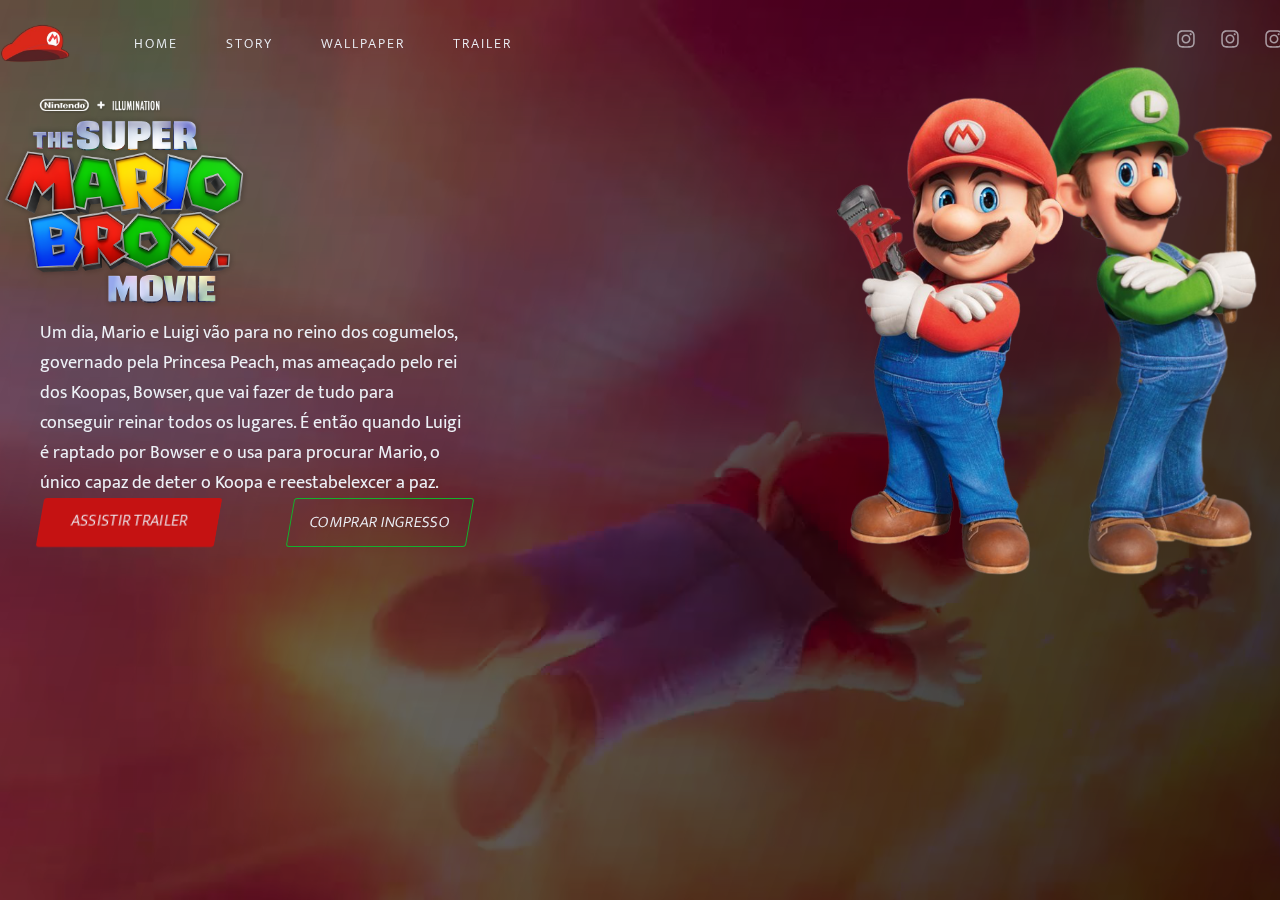
==== index.html @ a1b32e39 "first commit" ====
<!DOCTYPE html>
<html lang="pt-BR">

<head>
    <meta charset="UTF-8">
    <title>The Super Mario Bros</title>
    <link rel="icon" type="image/x-icon" href="./assets/favicon.ico">
    <meta name="viewport" content="width=device-width, initial-scale=1.0">

    <link rel="stylesheet" href="./styles/global.css">

    <link rel="preconnect" href="https://fonts.gstatic.com">
    <link href="https://fonts.googleapis.com/css2?family=Mukta:wght@300;400;600&display=swap" rel="stylesheet">
    <link href="https://unpkg.com/aos@2.3.1/dist/aos.css" rel="stylesheet">
</head>

<body>
    <div id="background">
        <video loop autoplay muted>
            <source src="./assets/background-video.mp4" type="video/mp4">
        </video>
    </div>

    <div id="app">
        <header>
            <img src="./assets/logo-cap.png" alt="">

            <ul class="navigation">
                <li>
                  <a href="" class="navigation_link">Home</a>              
                </li>
                <li>
                  <a href="" class="navigation_link">Story</a>              
                </li>
                <li>
                  <a href="" class="navigation_link">Wallpaper</a>              
                </li>
                <li>
                  <a href="" class="navigation_link">Trailer</a>              
                </li>
            </ul>

            <div class="navigation_social">
                <a href="https://www.instagram.com/rafa.pavoski_/" target="_blank" rel="noopener noreferrer">  
                    <svg xmlns="http://www.w3.org/2000/svg" viewBox="0 0 448 512">
                      <path fill="#EDF1F7" d="M224.1 141c-63.6 0-114.9 51.3-114.9 114.9s51.3 114.9 114.9 114.9S339 319.5 339 255.9 287.7 141 224.1 141zm0 189.6c-41.1 0-74.7-33.5-74.7-74.7s33.5-74.7 74.7-74.7 74.7 33.5 74.7 74.7-33.6 74.7-74.7 74.7zm146.4-194.3c0 14.9-12 26.8-26.8 26.8-14.9 0-26.8-12-26.8-26.8s12-26.8 26.8-26.8 26.8 12 26.8 26.8zm76.1 27.2c-1.7-35.9-9.9-67.7-36.2-93.9-26.2-26.2-58-34.4-93.9-36.2-37-2.1-147.9-2.1-184.9 0-35.8 1.7-67.6 9.9-93.9 36.1s-34.4 58-36.2 93.9c-2.1 37-2.1 147.9 0 184.9 1.7 35.9 9.9 67.7 36.2 93.9s58 34.4 93.9 36.2c37 2.1 147.9 2.1 184.9 0 35.9-1.7 67.7-9.9 93.9-36.2 26.2-26.2 34.4-58 36.2-93.9 2.1-37 2.1-147.8 0-184.8zM398.8 388c-7.8 19.6-22.9 34.7-42.6 42.6-29.5 11.7-99.5 9-132.1 9s-102.7 2.6-132.1-9c-19.6-7.8-34.7-22.9-42.6-42.6-11.7-29.5-9-99.5-9-132.1s-2.6-102.7 9-132.1c7.8-19.6 22.9-34.7 42.6-42.6 29.5-11.7 99.5-9 132.1-9s102.7-2.6 132.1 9c19.6 7.8 34.7 22.9 42.6 42.6 11.7 29.5 9 99.5 9 132.1s2.7 102.7-9 132.1z"/>
                    </svg>
                  </a> 
                <a href="https://www.instagram.com/burunog/" target="_blank" rel="noopener noreferrer">  
                  <svg xmlns="http://www.w3.org/2000/svg" viewBox="0 0 448 512">
                    <path fill="#EDF1F7" d="M224.1 141c-63.6 0-114.9 51.3-114.9 114.9s51.3 114.9 114.9 114.9S339 319.5 339 255.9 287.7 141 224.1 141zm0 189.6c-41.1 0-74.7-33.5-74.7-74.7s33.5-74.7 74.7-74.7 74.7 33.5 74.7 74.7-33.6 74.7-74.7 74.7zm146.4-194.3c0 14.9-12 26.8-26.8 26.8-14.9 0-26.8-12-26.8-26.8s12-26.8 26.8-26.8 26.8 12 26.8 26.8zm76.1 27.2c-1.7-35.9-9.9-67.7-36.2-93.9-26.2-26.2-58-34.4-93.9-36.2-37-2.1-147.9-2.1-184.9 0-35.8 1.7-67.6 9.9-93.9 36.1s-34.4 58-36.2 93.9c-2.1 37-2.1 147.9 0 184.9 1.7 35.9 9.9 67.7 36.2 93.9s58 34.4 93.9 36.2c37 2.1 147.9 2.1 184.9 0 35.9-1.7 67.7-9.9 93.9-36.2 26.2-26.2 34.4-58 36.2-93.9 2.1-37 2.1-147.8 0-184.8zM398.8 388c-7.8 19.6-22.9 34.7-42.6 42.6-29.5 11.7-99.5 9-132.1 9s-102.7 2.6-132.1-9c-19.6-7.8-34.7-22.9-42.6-42.6-11.7-29.5-9-99.5-9-132.1s-2.6-102.7 9-132.1c7.8-19.6 22.9-34.7 42.6-42.6 29.5-11.7 99.5-9 132.1-9s102.7-2.6 132.1 9c19.6 7.8 34.7 22.9 42.6 42.6 11.7 29.5 9 99.5 9 132.1s2.7 102.7-9 132.1z"/>
                  </svg>
                </a>

                <a href="https://www.instagram.com/leandro_santana/" target="_blank" rel="noopener noreferrer">  
                  <svg xmlns="http://www.w3.org/2000/svg" viewBox="0 0 448 512">
                    <path fill="#EDF1F7" d="M224.1 141c-63.6 0-114.9 51.3-114.9 114.9s51.3 114.9 114.9 114.9S339 319.5 339 255.9 287.7 141 224.1 141zm0 189.6c-41.1 0-74.7-33.5-74.7-74.7s33.5-74.7 74.7-74.7 74.7 33.5 74.7 74.7-33.6 74.7-74.7 74.7zm146.4-194.3c0 14.9-12 26.8-26.8 26.8-14.9 0-26.8-12-26.8-26.8s12-26.8 26.8-26.8 26.8 12 26.8 26.8zm76.1 27.2c-1.7-35.9-9.9-67.7-36.2-93.9-26.2-26.2-58-34.4-93.9-36.2-37-2.1-147.9-2.1-184.9 0-35.8 1.7-67.6 9.9-93.9 36.1s-34.4 58-36.2 93.9c-2.1 37-2.1 147.9 0 184.9 1.7 35.9 9.9 67.7 36.2 93.9s58 34.4 93.9 36.2c37 2.1 147.9 2.1 184.9 0 35.9-1.7 67.7-9.9 93.9-36.2 26.2-26.2 34.4-58 36.2-93.9 2.1-37 2.1-147.8 0-184.8zM398.8 388c-7.8 19.6-22.9 34.7-42.6 42.6-29.5 11.7-99.5 9-132.1 9s-102.7 2.6-132.1-9c-19.6-7.8-34.7-22.9-42.6-42.6-11.7-29.5-9-99.5-9-132.1s-2.6-102.7 9-132.1c7.8-19.6 22.9-34.7 42.6-42.6 29.5-11.7 99.5-9 132.1-9s102.7-2.6 132.1 9c19.6 7.8 34.7 22.9 42.6 42.6 11.7 29.5 9 99.5 9 132.1s2.7 102.7-9 132.1z"/>
                  </svg>
                </a>

                           
            </div>
        </header>

        <main>
            <div class="main_info">
                <img 
                    data-aos="fade-up"
                    data-aos-duration="800"
                    data-aos-easing="ease-in-out"
                    src="./assets/logo-movie.png" 
                    width="250px"
                />

                <p
                    data-aos="fade-up"
                    data-aos-delay="300"
                    data-aos-duration="800"
                    data-aos-easing="ease-in-out"
                >
                    Um dia, Mario e Luigi vão para no reino dos cogumelos, governado pela Princesa Peach, 
                    mas ameaçado pelo rei dos Koopas, Bowser, que vai fazer de tudo para conseguir 
                    reinar todos os lugares. É então quando Luigi é raptado por Bowser e o usa para 
                    procurar Mario, o único capaz de deter o Koopa e reestabelexcer a paz. 
                </p>

                <div>
                    <a href="https://www.youtube.com/watch?v=Cb4WV4aXBpk">Assistir Trailer</a>
                    <button>
                        Comprar ingresso
                    </button>
                </div>
            </div>
            <img 
                data-aos="fade-up"
                data-aos-delay="500"
                data-aos-duration="800"
                data-aos-easing="ease-in-out"
                src="./assets/mario-and-luigi.png" 
                width="450px" 
                >
        </main>
    </div>

    <script src="https://unpkg.com/aos@2.3.1/dist/aos.js"></script>
    <script>
        AOS.init();
    </script>
</body>

</html>
---- styles/global.css ----
@import url('./background.css');
@import url('./header.css');
@import url('./main.css');

* {
    padding: 0;
    margin: 0;
    box-sizing: border-box;
  }
  
  :root {
    --text: #EDF1F7;
    --red: #C51212;
    --blue: #0041C2;
    --green: #14B02D;
    --yellow: #ffc12b;
  }
  
  body, button, a {
    color: var(--text);
    font: 400 1rem "Mukta", sans-serif;
  }
  
  a {
    text-decoration: none;
  }
  
  button:hover {
    cursor: pointer;
  }

  #app {
    display: flex;
    flex-direction: column;
    align-items: center;

    width: 100%;
    height: 100%;
    overflow: hidden;
  }
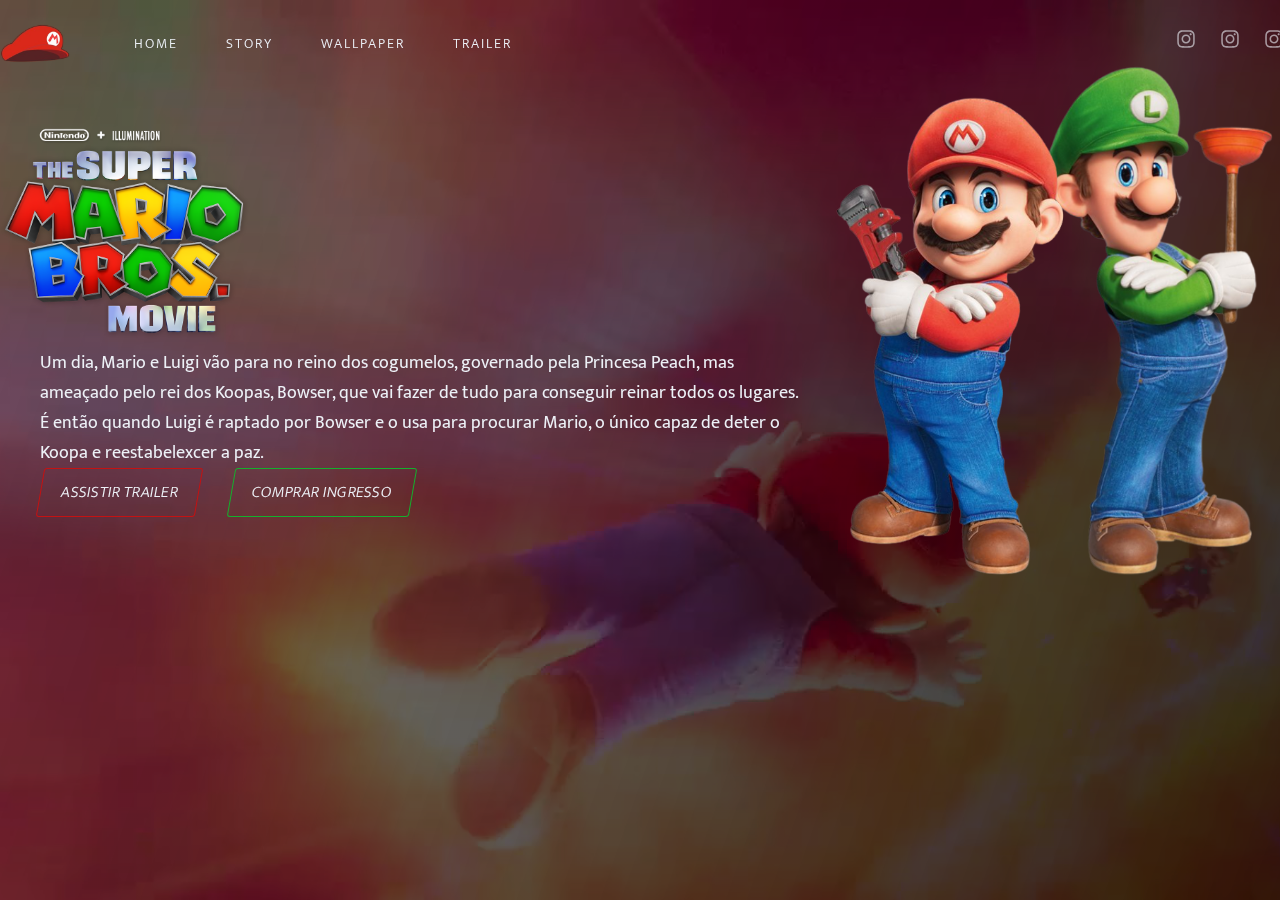
==== commit 23ad42cc: "refactor" ====
--- a/index.html
+++ b/index.html
@@ -2,110 +2,95 @@
 <html lang="pt-BR">
 
 <head>
-    <meta charset="UTF-8">
-    <title>The Super Mario Bros</title>
-    <link rel="icon" type="image/x-icon" href="./assets/favicon.ico">
-    <meta name="viewport" content="width=device-width, initial-scale=1.0">
+  <meta charset="UTF-8">
+  <title>The Super Mario Bros</title>
+  <link rel="icon" type="image/x-icon" href="./assets/favicon.ico">
+  <meta name="viewport" content="width=device-width, initial-scale=1.0">
 
-    <link rel="stylesheet" href="./styles/global.css">
+  <link rel="stylesheet" href="./styles/global.css">
 
-    <link rel="preconnect" href="https://fonts.gstatic.com">
-    <link href="https://fonts.googleapis.com/css2?family=Mukta:wght@300;400;600&display=swap" rel="stylesheet">
-    <link href="https://unpkg.com/aos@2.3.1/dist/aos.css" rel="stylesheet">
+  <link rel="preconnect" href="https://fonts.gstatic.com">
+  <link href="https://fonts.googleapis.com/css2?family=Mukta:wght@300;400;600&display=swap" rel="stylesheet">
+  <link href="https://unpkg.com/aos@2.3.1/dist/aos.css" rel="stylesheet">
 </head>
 
 <body>
-    <div id="background">
-        <video loop autoplay muted>
-            <source src="./assets/background-video.mp4" type="video/mp4">
-        </video>
-    </div>
+  <div id="background">
+    <video loop autoplay muted>
+      <source src="./assets/background-video.mp4" type="video/mp4">
+    </video>
+  </div>
 
-    <div id="app">
-        <header>
-            <img src="./assets/logo-cap.png" alt="">
+  <div id="app">
+    <header>
+      <img src="./assets/logo-cap.png" alt="">
 
-            <ul class="navigation">
-                <li>
-                  <a href="" class="navigation_link">Home</a>              
-                </li>
-                <li>
-                  <a href="" class="navigation_link">Story</a>              
-                </li>
-                <li>
-                  <a href="" class="navigation_link">Wallpaper</a>              
-                </li>
-                <li>
-                  <a href="" class="navigation_link">Trailer</a>              
-                </li>
-            </ul>
+      <ul class="navigation">
+        <li>
+          <a href="" class="navigation_link">Home</a>
+        </li>
+        <li>
+          <a href="" class="navigation_link">Story</a>
+        </li>
+        <li>
+          <a href="" class="navigation_link">Wallpaper</a>
+        </li>
+        <li>
+          <a href="" class="navigation_link">Trailer</a>
+        </li>
+      </ul>
 
-            <div class="navigation_social">
-                <a href="https://www.instagram.com/rafa.pavoski_/" target="_blank" rel="noopener noreferrer">  
-                    <svg xmlns="http://www.w3.org/2000/svg" viewBox="0 0 448 512">
-                      <path fill="#EDF1F7" d="M224.1 141c-63.6 0-114.9 51.3-114.9 114.9s51.3 114.9 114.9 114.9S339 319.5 339 255.9 287.7 141 224.1 141zm0 189.6c-41.1 0-74.7-33.5-74.7-74.7s33.5-74.7 74.7-74.7 74.7 33.5 74.7 74.7-33.6 74.7-74.7 74.7zm146.4-194.3c0 14.9-12 26.8-26.8 26.8-14.9 0-26.8-12-26.8-26.8s12-26.8 26.8-26.8 26.8 12 26.8 26.8zm76.1 27.2c-1.7-35.9-9.9-67.7-36.2-93.9-26.2-26.2-58-34.4-93.9-36.2-37-2.1-147.9-2.1-184.9 0-35.8 1.7-67.6 9.9-93.9 36.1s-34.4 58-36.2 93.9c-2.1 37-2.1 147.9 0 184.9 1.7 35.9 9.9 67.7 36.2 93.9s58 34.4 93.9 36.2c37 2.1 147.9 2.1 184.9 0 35.9-1.7 67.7-9.9 93.9-36.2 26.2-26.2 34.4-58 36.2-93.9 2.1-37 2.1-147.8 0-184.8zM398.8 388c-7.8 19.6-22.9 34.7-42.6 42.6-29.5 11.7-99.5 9-132.1 9s-102.7 2.6-132.1-9c-19.6-7.8-34.7-22.9-42.6-42.6-11.7-29.5-9-99.5-9-132.1s-2.6-102.7 9-132.1c7.8-19.6 22.9-34.7 42.6-42.6 29.5-11.7 99.5-9 132.1-9s102.7-2.6 132.1 9c19.6 7.8 34.7 22.9 42.6 42.6 11.7 29.5 9 99.5 9 132.1s2.7 102.7-9 132.1z"/>
-                    </svg>
-                  </a> 
-                <a href="https://www.instagram.com/burunog/" target="_blank" rel="noopener noreferrer">  
-                  <svg xmlns="http://www.w3.org/2000/svg" viewBox="0 0 448 512">
-                    <path fill="#EDF1F7" d="M224.1 141c-63.6 0-114.9 51.3-114.9 114.9s51.3 114.9 114.9 114.9S339 319.5 339 255.9 287.7 141 224.1 141zm0 189.6c-41.1 0-74.7-33.5-74.7-74.7s33.5-74.7 74.7-74.7 74.7 33.5 74.7 74.7-33.6 74.7-74.7 74.7zm146.4-194.3c0 14.9-12 26.8-26.8 26.8-14.9 0-26.8-12-26.8-26.8s12-26.8 26.8-26.8 26.8 12 26.8 26.8zm76.1 27.2c-1.7-35.9-9.9-67.7-36.2-93.9-26.2-26.2-58-34.4-93.9-36.2-37-2.1-147.9-2.1-184.9 0-35.8 1.7-67.6 9.9-93.9 36.1s-34.4 58-36.2 93.9c-2.1 37-2.1 147.9 0 184.9 1.7 35.9 9.9 67.7 36.2 93.9s58 34.4 93.9 36.2c37 2.1 147.9 2.1 184.9 0 35.9-1.7 67.7-9.9 93.9-36.2 26.2-26.2 34.4-58 36.2-93.9 2.1-37 2.1-147.8 0-184.8zM398.8 388c-7.8 19.6-22.9 34.7-42.6 42.6-29.5 11.7-99.5 9-132.1 9s-102.7 2.6-132.1-9c-19.6-7.8-34.7-22.9-42.6-42.6-11.7-29.5-9-99.5-9-132.1s-2.6-102.7 9-132.1c7.8-19.6 22.9-34.7 42.6-42.6 29.5-11.7 99.5-9 132.1-9s102.7-2.6 132.1 9c19.6 7.8 34.7 22.9 42.6 42.6 11.7 29.5 9 99.5 9 132.1s2.7 102.7-9 132.1z"/>
-                  </svg>
-                </a>
+      <div class="navigation_social">
+        <a href="https://www.instagram.com/rafa.pavoski_/" target="_blank" rel="noopener noreferrer">
+          <svg xmlns="http://www.w3.org/2000/svg" viewBox="0 0 448 512">
+            <path fill="#EDF1F7"
+              d="M224.1 141c-63.6 0-114.9 51.3-114.9 114.9s51.3 114.9 114.9 114.9S339 319.5 339 255.9 287.7 141 224.1 141zm0 189.6c-41.1 0-74.7-33.5-74.7-74.7s33.5-74.7 74.7-74.7 74.7 33.5 74.7 74.7-33.6 74.7-74.7 74.7zm146.4-194.3c0 14.9-12 26.8-26.8 26.8-14.9 0-26.8-12-26.8-26.8s12-26.8 26.8-26.8 26.8 12 26.8 26.8zm76.1 27.2c-1.7-35.9-9.9-67.7-36.2-93.9-26.2-26.2-58-34.4-93.9-36.2-37-2.1-147.9-2.1-184.9 0-35.8 1.7-67.6 9.9-93.9 36.1s-34.4 58-36.2 93.9c-2.1 37-2.1 147.9 0 184.9 1.7 35.9 9.9 67.7 36.2 93.9s58 34.4 93.9 36.2c37 2.1 147.9 2.1 184.9 0 35.9-1.7 67.7-9.9 93.9-36.2 26.2-26.2 34.4-58 36.2-93.9 2.1-37 2.1-147.8 0-184.8zM398.8 388c-7.8 19.6-22.9 34.7-42.6 42.6-29.5 11.7-99.5 9-132.1 9s-102.7 2.6-132.1-9c-19.6-7.8-34.7-22.9-42.6-42.6-11.7-29.5-9-99.5-9-132.1s-2.6-102.7 9-132.1c7.8-19.6 22.9-34.7 42.6-42.6 29.5-11.7 99.5-9 132.1-9s102.7-2.6 132.1 9c19.6 7.8 34.7 22.9 42.6 42.6 11.7 29.5 9 99.5 9 132.1s2.7 102.7-9 132.1z" />
+          </svg>
+        </a>
+        <a href="https://www.instagram.com/burunog/" target="_blank" rel="noopener noreferrer">
+          <svg xmlns="http://www.w3.org/2000/svg" viewBox="0 0 448 512">
+            <path fill="#EDF1F7"
+              d="M224.1 141c-63.6 0-114.9 51.3-114.9 114.9s51.3 114.9 114.9 114.9S339 319.5 339 255.9 287.7 141 224.1 141zm0 189.6c-41.1 0-74.7-33.5-74.7-74.7s33.5-74.7 74.7-74.7 74.7 33.5 74.7 74.7-33.6 74.7-74.7 74.7zm146.4-194.3c0 14.9-12 26.8-26.8 26.8-14.9 0-26.8-12-26.8-26.8s12-26.8 26.8-26.8 26.8 12 26.8 26.8zm76.1 27.2c-1.7-35.9-9.9-67.7-36.2-93.9-26.2-26.2-58-34.4-93.9-36.2-37-2.1-147.9-2.1-184.9 0-35.8 1.7-67.6 9.9-93.9 36.1s-34.4 58-36.2 93.9c-2.1 37-2.1 147.9 0 184.9 1.7 35.9 9.9 67.7 36.2 93.9s58 34.4 93.9 36.2c37 2.1 147.9 2.1 184.9 0 35.9-1.7 67.7-9.9 93.9-36.2 26.2-26.2 34.4-58 36.2-93.9 2.1-37 2.1-147.8 0-184.8zM398.8 388c-7.8 19.6-22.9 34.7-42.6 42.6-29.5 11.7-99.5 9-132.1 9s-102.7 2.6-132.1-9c-19.6-7.8-34.7-22.9-42.6-42.6-11.7-29.5-9-99.5-9-132.1s-2.6-102.7 9-132.1c7.8-19.6 22.9-34.7 42.6-42.6 29.5-11.7 99.5-9 132.1-9s102.7-2.6 132.1 9c19.6 7.8 34.7 22.9 42.6 42.6 11.7 29.5 9 99.5 9 132.1s2.7 102.7-9 132.1z" />
+          </svg>
+        </a>
 
-                <a href="https://www.instagram.com/leandro_santana/" target="_blank" rel="noopener noreferrer">  
-                  <svg xmlns="http://www.w3.org/2000/svg" viewBox="0 0 448 512">
-                    <path fill="#EDF1F7" d="M224.1 141c-63.6 0-114.9 51.3-114.9 114.9s51.3 114.9 114.9 114.9S339 319.5 339 255.9 287.7 141 224.1 141zm0 189.6c-41.1 0-74.7-33.5-74.7-74.7s33.5-74.7 74.7-74.7 74.7 33.5 74.7 74.7-33.6 74.7-74.7 74.7zm146.4-194.3c0 14.9-12 26.8-26.8 26.8-14.9 0-26.8-12-26.8-26.8s12-26.8 26.8-26.8 26.8 12 26.8 26.8zm76.1 27.2c-1.7-35.9-9.9-67.7-36.2-93.9-26.2-26.2-58-34.4-93.9-36.2-37-2.1-147.9-2.1-184.9 0-35.8 1.7-67.6 9.9-93.9 36.1s-34.4 58-36.2 93.9c-2.1 37-2.1 147.9 0 184.9 1.7 35.9 9.9 67.7 36.2 93.9s58 34.4 93.9 36.2c37 2.1 147.9 2.1 184.9 0 35.9-1.7 67.7-9.9 93.9-36.2 26.2-26.2 34.4-58 36.2-93.9 2.1-37 2.1-147.8 0-184.8zM398.8 388c-7.8 19.6-22.9 34.7-42.6 42.6-29.5 11.7-99.5 9-132.1 9s-102.7 2.6-132.1-9c-19.6-7.8-34.7-22.9-42.6-42.6-11.7-29.5-9-99.5-9-132.1s-2.6-102.7 9-132.1c7.8-19.6 22.9-34.7 42.6-42.6 29.5-11.7 99.5-9 132.1-9s102.7-2.6 132.1 9c19.6 7.8 34.7 22.9 42.6 42.6 11.7 29.5 9 99.5 9 132.1s2.7 102.7-9 132.1z"/>
-                  </svg>
-                </a>
+        <a href="https://www.instagram.com/leandro_santana/" target="_blank" rel="noopener noreferrer">
+          <svg xmlns="http://www.w3.org/2000/svg" viewBox="0 0 448 512">
+            <path fill="#EDF1F7"
+              d="M224.1 141c-63.6 0-114.9 51.3-114.9 114.9s51.3 114.9 114.9 114.9S339 319.5 339 255.9 287.7 141 224.1 141zm0 189.6c-41.1 0-74.7-33.5-74.7-74.7s33.5-74.7 74.7-74.7 74.7 33.5 74.7 74.7-33.6 74.7-74.7 74.7zm146.4-194.3c0 14.9-12 26.8-26.8 26.8-14.9 0-26.8-12-26.8-26.8s12-26.8 26.8-26.8 26.8 12 26.8 26.8zm76.1 27.2c-1.7-35.9-9.9-67.7-36.2-93.9-26.2-26.2-58-34.4-93.9-36.2-37-2.1-147.9-2.1-184.9 0-35.8 1.7-67.6 9.9-93.9 36.1s-34.4 58-36.2 93.9c-2.1 37-2.1 147.9 0 184.9 1.7 35.9 9.9 67.7 36.2 93.9s58 34.4 93.9 36.2c37 2.1 147.9 2.1 184.9 0 35.9-1.7 67.7-9.9 93.9-36.2 26.2-26.2 34.4-58 36.2-93.9 2.1-37 2.1-147.8 0-184.8zM398.8 388c-7.8 19.6-22.9 34.7-42.6 42.6-29.5 11.7-99.5 9-132.1 9s-102.7 2.6-132.1-9c-19.6-7.8-34.7-22.9-42.6-42.6-11.7-29.5-9-99.5-9-132.1s-2.6-102.7 9-132.1c7.8-19.6 22.9-34.7 42.6-42.6 29.5-11.7 99.5-9 132.1-9s102.7-2.6 132.1 9c19.6 7.8 34.7 22.9 42.6 42.6 11.7 29.5 9 99.5 9 132.1s2.7 102.7-9 132.1z" />
+          </svg>
+        </a>
 
-                           
-            </div>
-        </header>
 
-        <main>
-            <div class="main_info">
-                <img 
-                    data-aos="fade-up"
-                    data-aos-duration="800"
-                    data-aos-easing="ease-in-out"
-                    src="./assets/logo-movie.png" 
-                    width="250px"
-                />
+      </div>
+    </header>
 
-                <p
-                    data-aos="fade-up"
-                    data-aos-delay="300"
-                    data-aos-duration="800"
-                    data-aos-easing="ease-in-out"
-                >
-                    Um dia, Mario e Luigi vão para no reino dos cogumelos, governado pela Princesa Peach, 
-                    mas ameaçado pelo rei dos Koopas, Bowser, que vai fazer de tudo para conseguir 
-                    reinar todos os lugares. É então quando Luigi é raptado por Bowser e o usa para 
-                    procurar Mario, o único capaz de deter o Koopa e reestabelexcer a paz. 
-                </p>
+    <main>
+      <div class="main_info">
+        <img data-aos="fade-up" data-aos-duration="800" data-aos-easing="ease-in-out" src="./assets/logo-movie.png"
+          width="250px" />
 
-                <div>
-                    <a href="https://www.youtube.com/watch?v=Cb4WV4aXBpk">Assistir Trailer</a>
-                    <button>
-                        Comprar ingresso
-                    </button>
-                </div>
-            </div>
-            <img 
-                data-aos="fade-up"
-                data-aos-delay="500"
-                data-aos-duration="800"
-                data-aos-easing="ease-in-out"
-                src="./assets/mario-and-luigi.png" 
-                width="450px" 
-                >
-        </main>
-    </div>
+        <p data-aos="fade-up" data-aos-delay="300" data-aos-duration="800" data-aos-easing="ease-in-out">
+          Um dia, Mario e Luigi vão para no reino dos cogumelos, governado pela Princesa Peach,
+          mas ameaçado pelo rei dos Koopas, Bowser, que vai fazer de tudo para conseguir
+          reinar todos os lugares. É então quando Luigi é raptado por Bowser e o usa para
+          procurar Mario, o único capaz de deter o Koopa e reestabelexcer a paz.
+        </p>
+        <div class="button-container">
+          <a href="https://www.youtube.com/watch?v=Cb4WV4aXBpk" class="watch-trailer-btn">Assistir Trailer</a>
+          <a href="tickets.html" class="buy-ticket-btn">Comprar ingresso</a>
+      </div>
+      
+      </div>
+      <img data-aos="fade-up" data-aos-delay="500" data-aos-duration="800" data-aos-easing="ease-in-out"
+        src="./assets/mario-and-luigi.png" width="450px">
+    </main>
+  </div>
 
-    <script src="https://unpkg.com/aos@2.3.1/dist/aos.js"></script>
-    <script>
-        AOS.init();
-    </script>
+  <script src="https://unpkg.com/aos@2.3.1/dist/aos.js"></script>
+  <script>
+    AOS.init();
+  </script>
 </body>
 
 </html>--- a/styles/global.css
+++ b/styles/global.css
@@ -1,6 +1,7 @@
 @import url('./background.css');
 @import url('./header.css');
 @import url('./main.css');
+@import url('./tickets.css');
 
 * {
     padding: 0;
